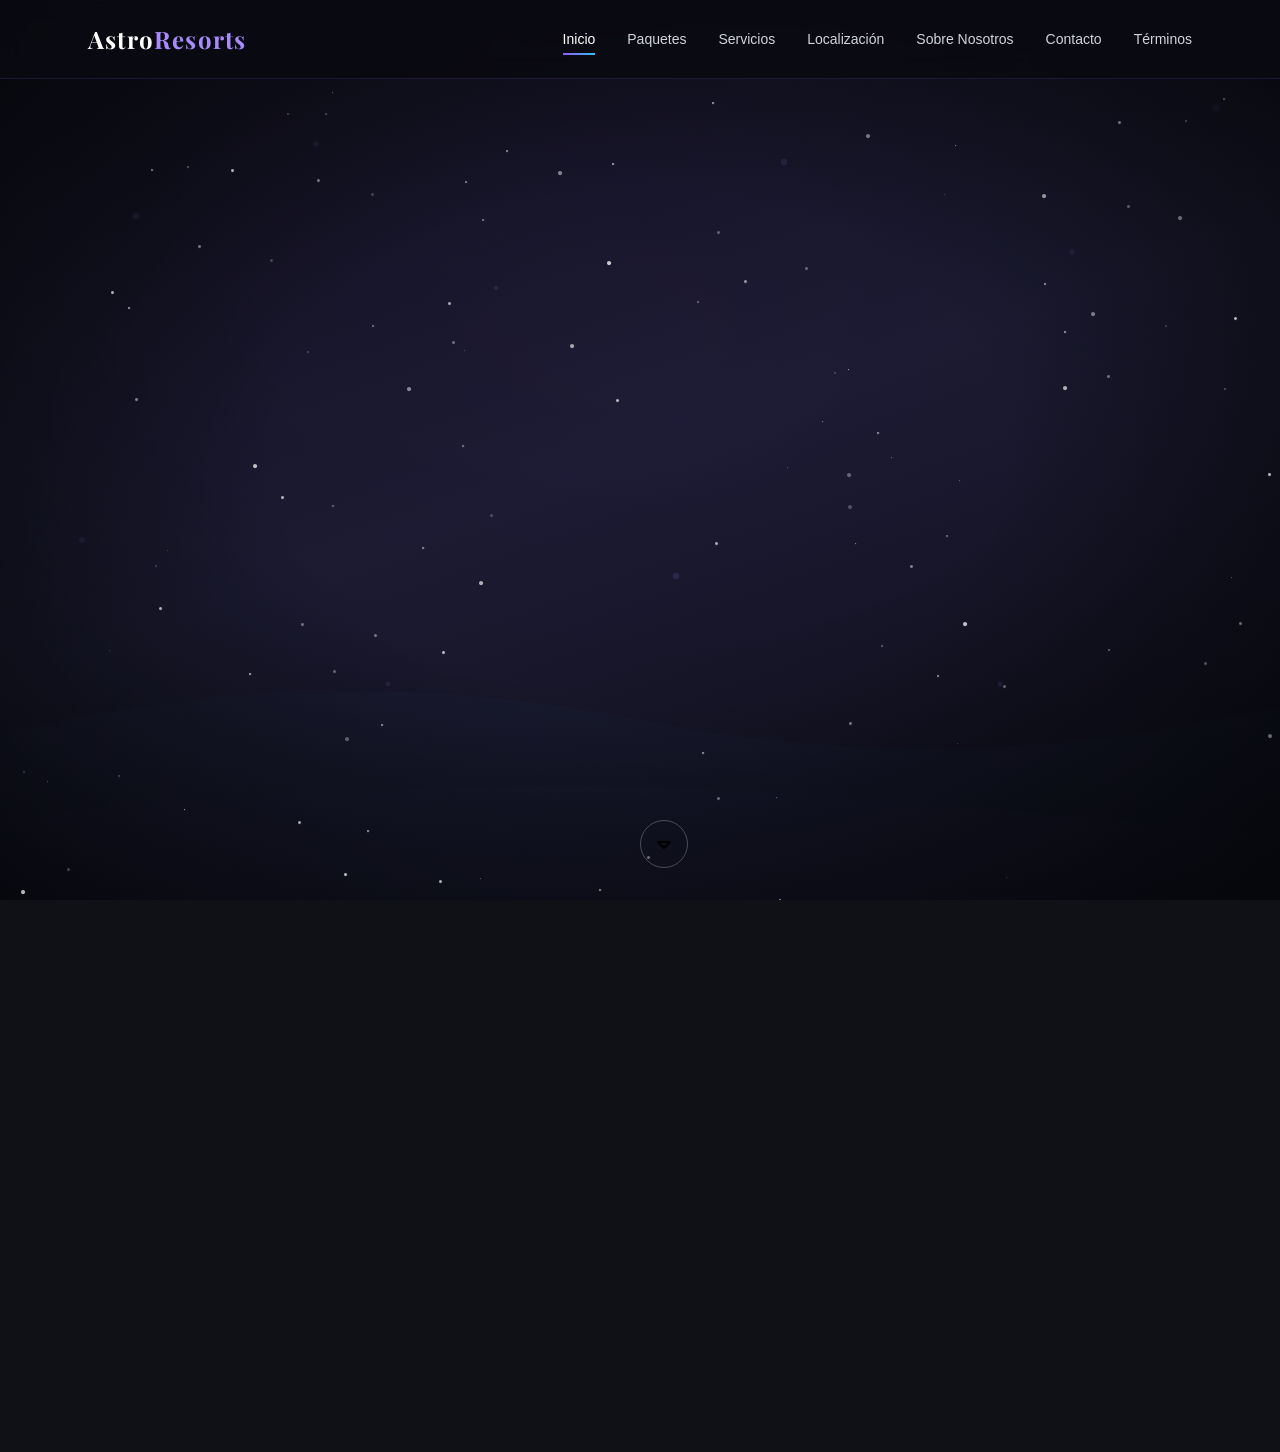
==== index.html @ 9ec152f1 "first commit" ====
<!DOCTYPE html>
<html lang="es">
<head>
    <meta charset="UTF-8">
    <meta name="viewport" content="width=device-width, initial-scale=1.0">
    <meta http-equiv="refresh" content="0;url=views/index.html">
    <title>Astro Resorts — Redirigiendo...</title>
    <style>
        body {
            margin: 0;
            background: #0a0a12;
            color: #fff;
            font-family: 'Inter', sans-serif;
            display: grid;
            place-items: center;
            min-height: 100vh;
            text-align: center;
        }
        a { color: #a78bfa; }
    </style>
</head>
<body>
    <div>
        <h1>Astro Resorts</h1>
        <p>Redirigiendo a la experiencia cósmica...</p>
        <p><a href="views/index.html">Ir ahora</a></p>
    </div>
</body>
</html>
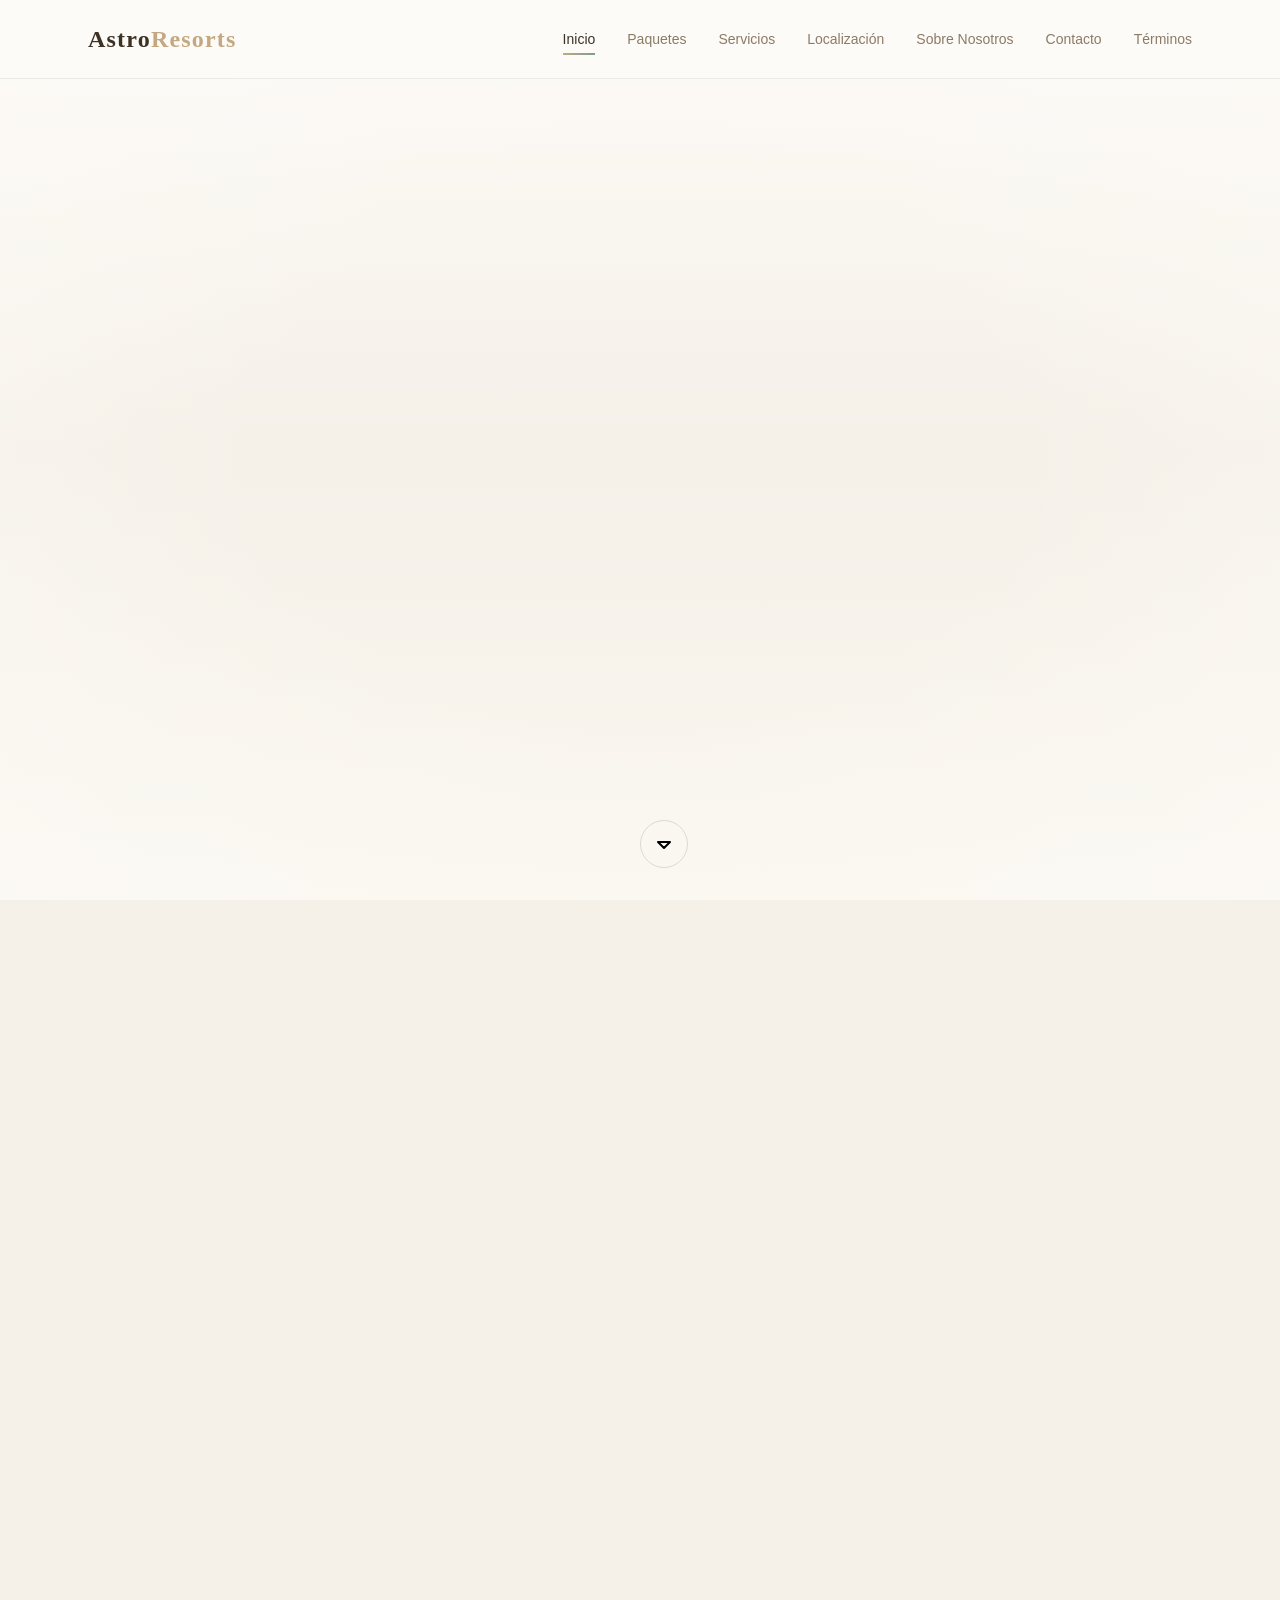
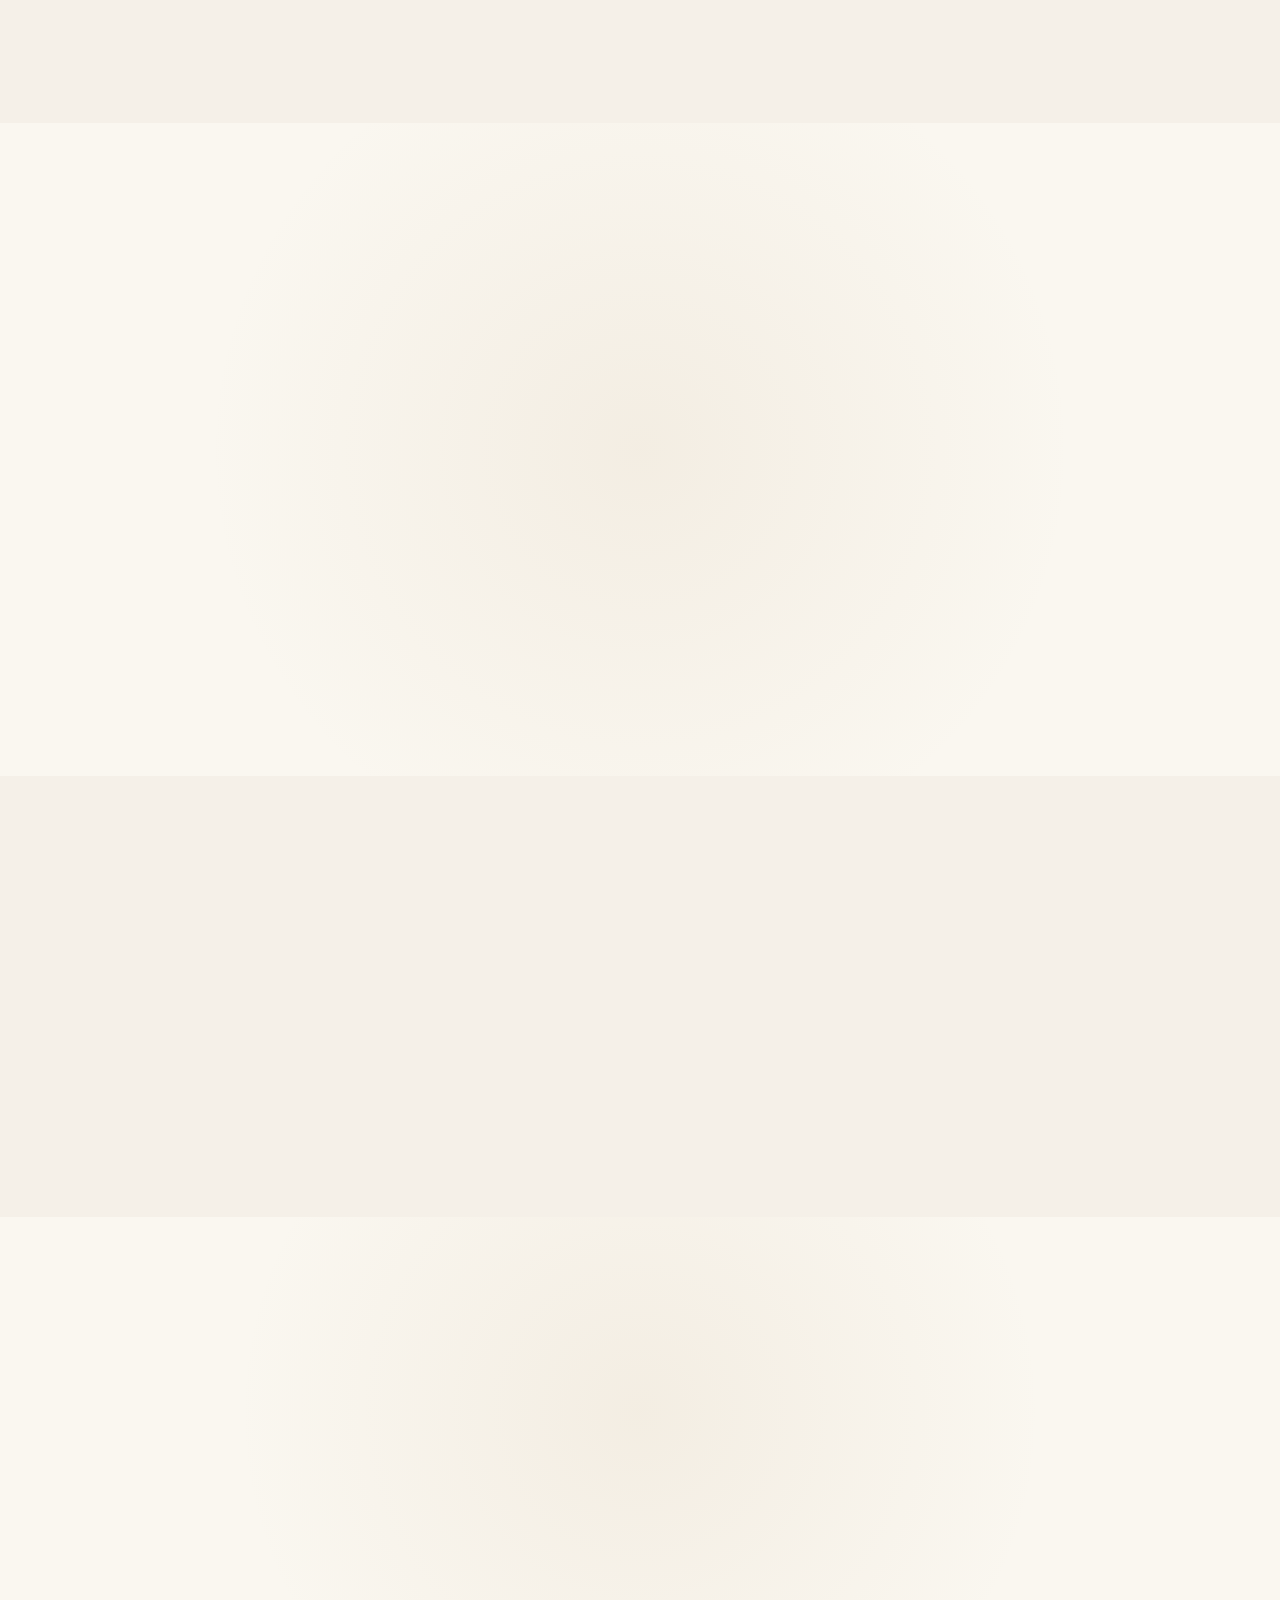
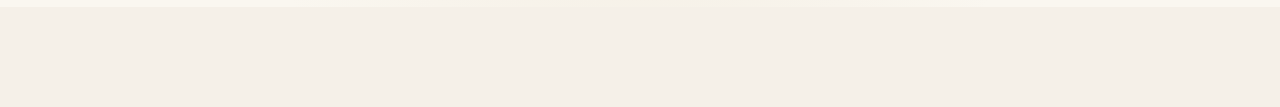
==== commit 5eed6388: "first commit" ====
--- a/index.html
+++ b/index.html
@@ -4,25 +4,25 @@
     <meta charset="UTF-8">
     <meta name="viewport" content="width=device-width, initial-scale=1.0">
     <meta http-equiv="refresh" content="0;url=views/index.html">
-    <title>Astro Resorts — Redirigiendo...</title>
+    <title>Redirigiendo...</title>
     <style>
         body {
             margin: 0;
-            background: #0a0a12;
-            color: #fff;
+            background: #f5f0e8;
+            color: #3d3226;
             font-family: 'Inter', sans-serif;
             display: grid;
             place-items: center;
             min-height: 100vh;
             text-align: center;
         }
-        a { color: #a78bfa; }
+        a { color: #c4a882; }
     </style>
 </head>
 <body>
     <div>
-        <h1>Astro Resorts</h1>
-        <p>Redirigiendo a la experiencia cósmica...</p>
+        <h1>Redirigiendo...</h1>
+        <p>Redirigiendo...</p>
         <p><a href="views/index.html">Ir ahora</a></p>
     </div>
 </body>
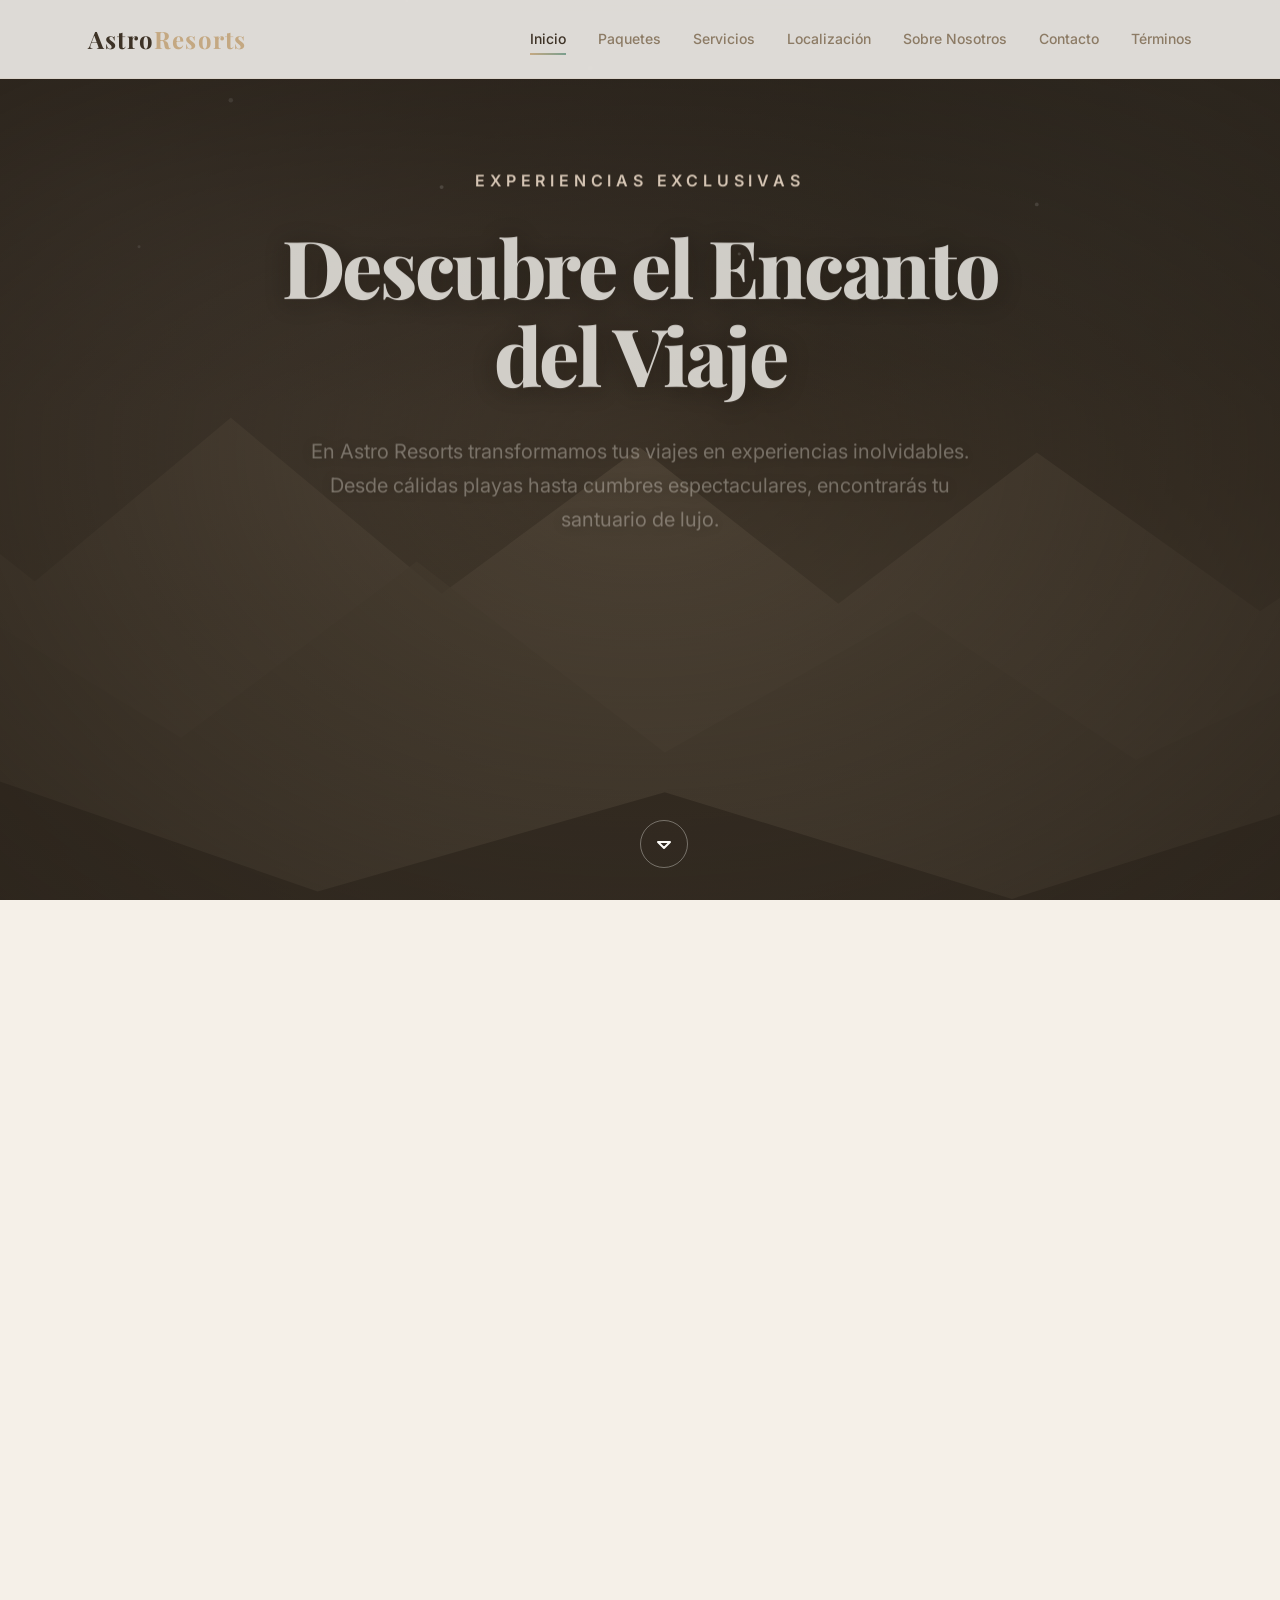
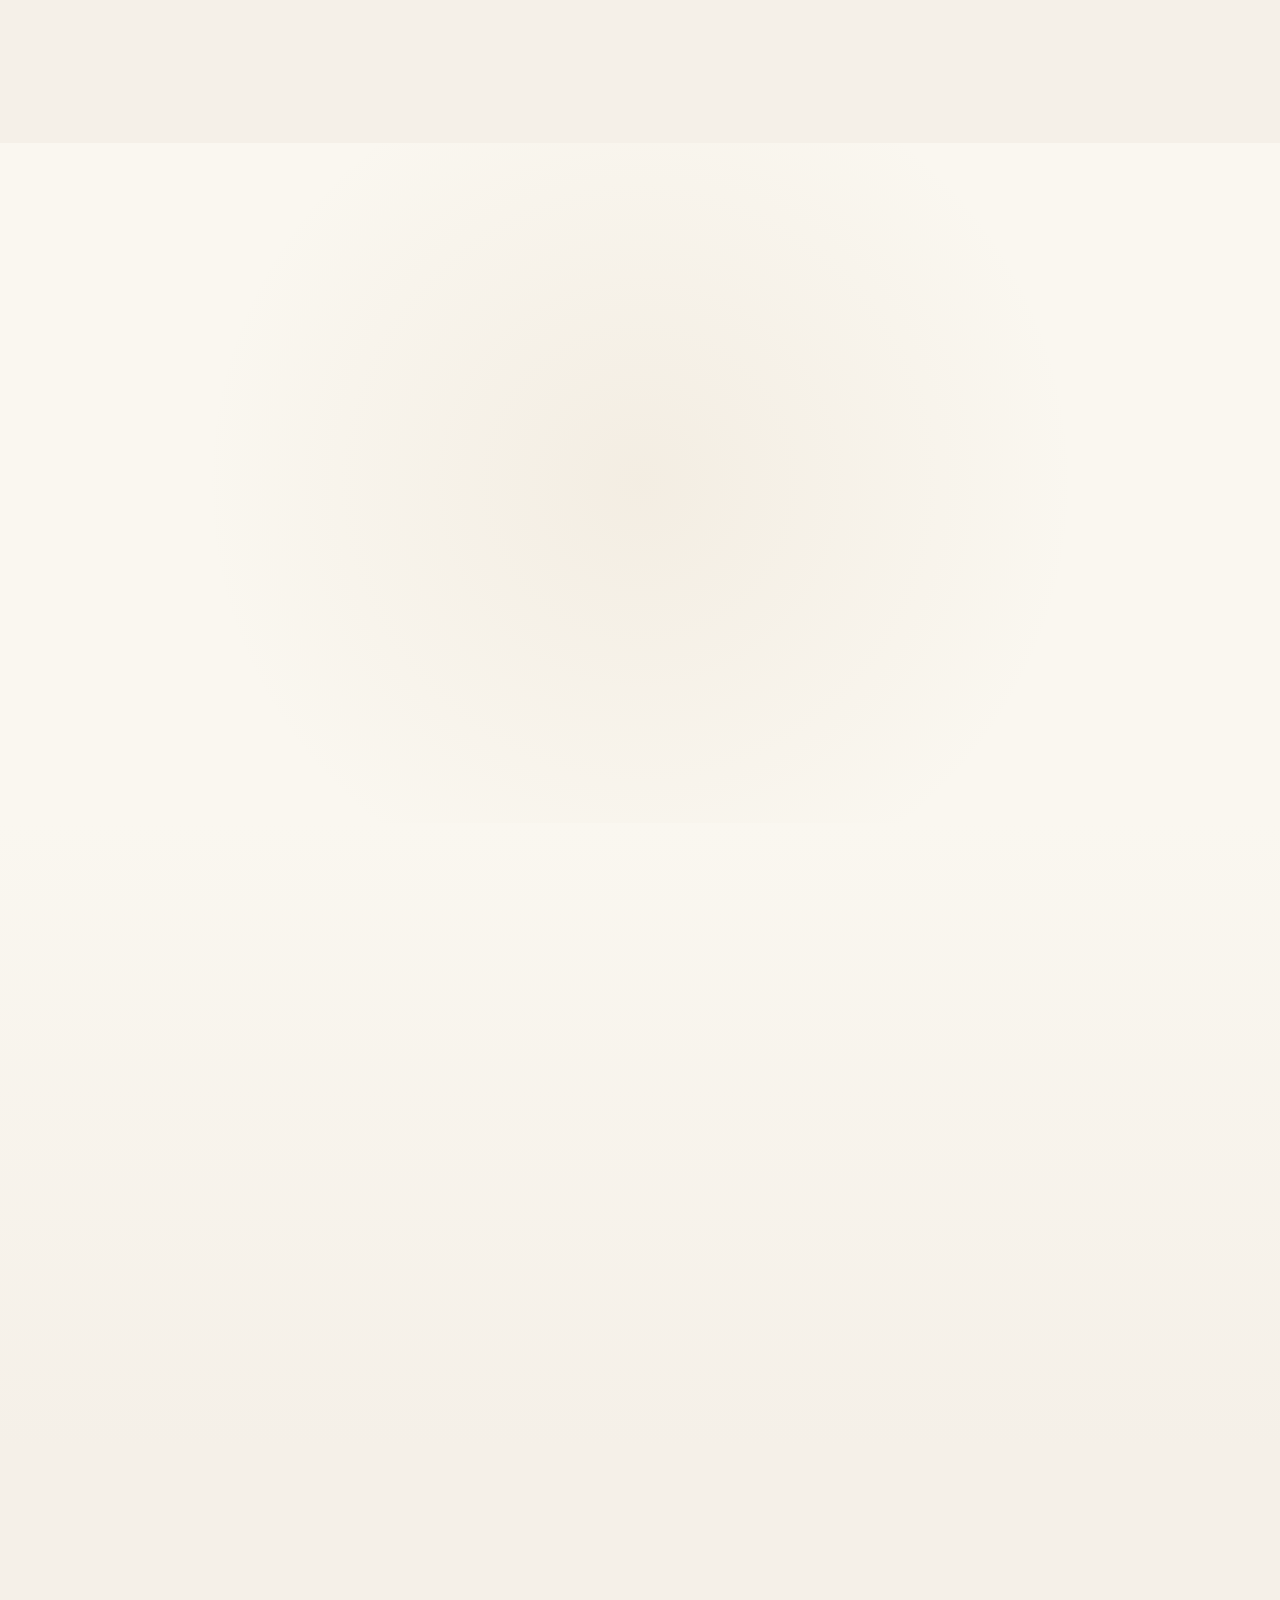
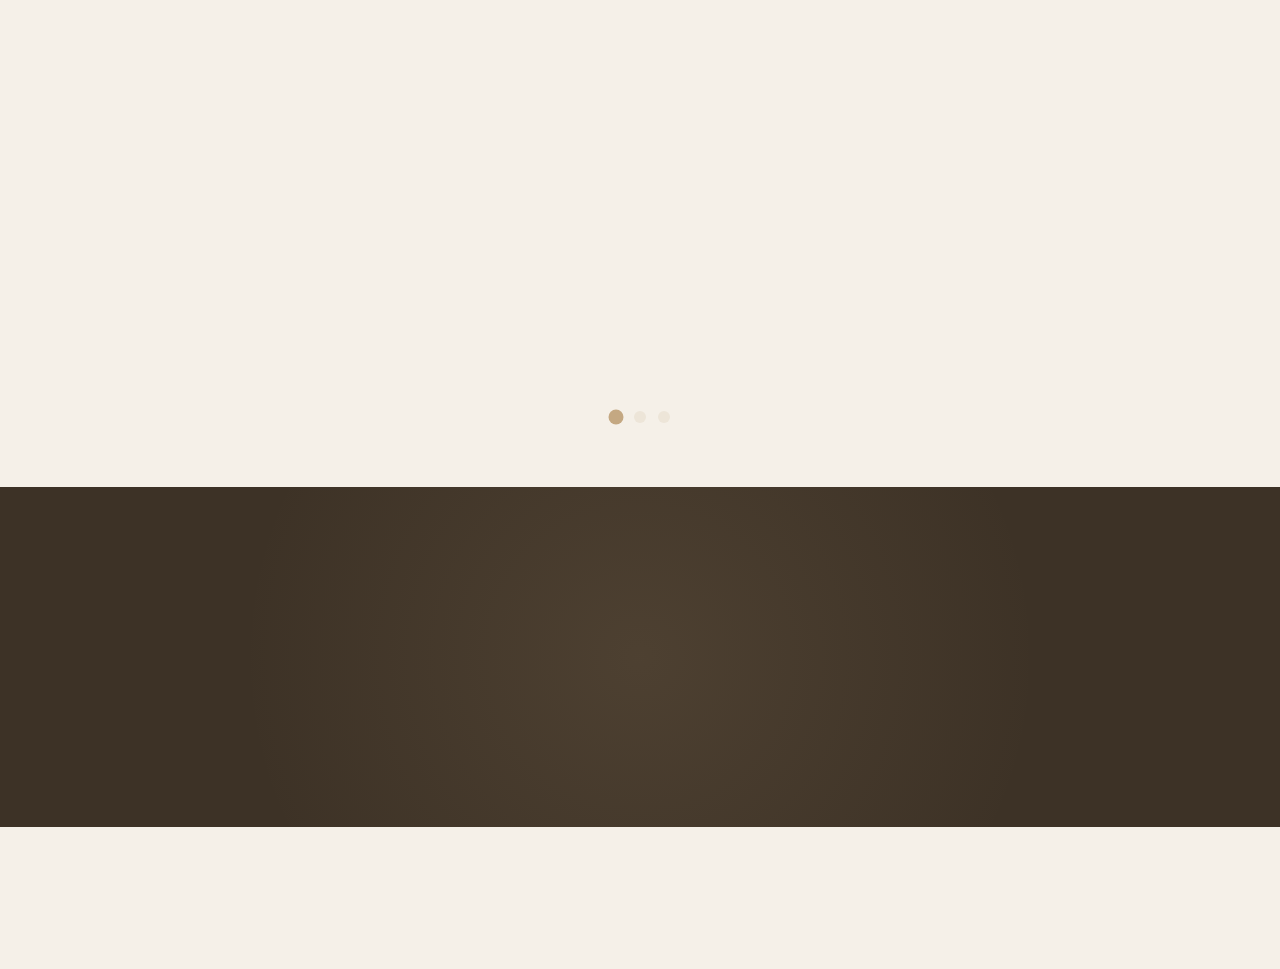
==== commit 29ae3dda: "cambio" ====
--- a/index.html
+++ b/index.html
@@ -4,11 +4,11 @@
     <meta charset="UTF-8">
     <meta name="viewport" content="width=device-width, initial-scale=1.0">
     <meta http-equiv="refresh" content="0;url=views/index.html">
-    <title>Redirigiendo...</title>
+    <title>Redirigiendo....</title>
     <style>
         body {
             margin: 0;
-            background: #f5f0e8;
+            background: #f5f0e8; 
             color: #3d3226;
             font-family: 'Inter', sans-serif;
             display: grid;
